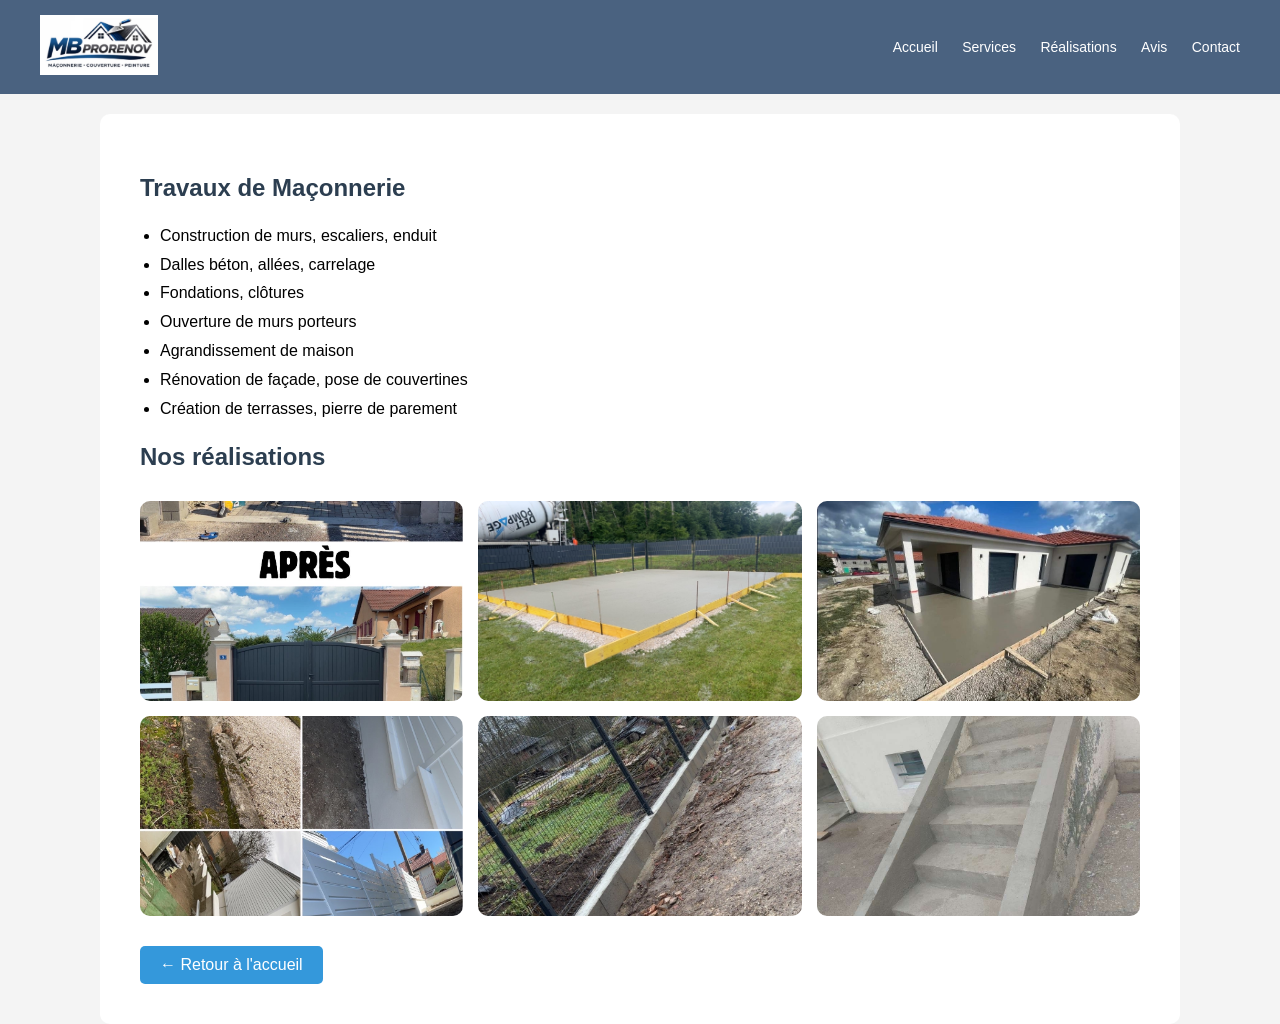
==== couverture.html @ 7f4ca2b5 "Update couverture.html" ====
<!DOCTYPE html>
<html lang="fr">

<head>
<meta charset="UTF-8">
<title>Maçonnerie - MBProRenov</title>
<meta name="viewport" content="width=device-width, initial-scale=1.0">

<style>
body {
margin: 0;
font-family: Arial, sans-serif;
background-color: #f4f4f4;
}

/* HEADER */
header {
background-color: #4a6280;
color: white;
display: flex;
justify-content: space-between;
align-items: center;
padding: 15px 40px;
}

/* LOGO */
.brand img {
height: 60px;
}

/* MENU */
nav a {
color: white;
text-decoration: none;
margin-left: 20px;
font-size: 14px;
}

nav a:hover {
text-decoration: underline;
}

/* CONTENU */
.container {
padding: 40px;
max-width: 1000px;
margin: auto;
background: white;
margin-top: 20px;
border-radius: 10px;
}

h2 {
color: #2c3e50;
}

.services ul {
line-height: 1.8;
padding-left: 20px;
}

/* GALERIE */
.gallery {
display: grid;
grid-template-columns: repeat(auto-fit, minmax(250px, 1fr));
gap: 15px;
margin-top: 30px;
}

.gallery img {
width: 100%;
height: 200px;
object-fit: cover;
border-radius: 10px;
}

/* BOUTON */
.btn-retour {
display: inline-block;
margin-top: 30px;
padding: 10px 20px;
background-color: #3498db;
color: white;
text-decoration: none;
border-radius: 5px;
}

.btn-retour:hover {
background-color: #2980b9;
}
</style>

</head>

<body>

<!-- HEADER -->
<header>

<div class="brand">
<img src="image/logo.JPG" alt="MB Pro Renov">
</div>

<nav>
<a href="index.html">Accueil</a>
<a href="index.html#services">Services</a>
<a href="index.html#realisations">Réalisations</a>
<a href="index.html#avis">Avis</a>
<a href="index.html#contact">Contact</a>
</nav>

</header>

<!-- CONTENU -->
<div class="container">

<h2>Travaux de Maçonnerie</h2>

<div class="services">
<ul>
<li>Construction de murs, escaliers, enduit</li>
<li>Dalles béton, allées, carrelage</li>
<li>Fondations, clôtures</li>
<li>Ouverture de murs porteurs</li>
<li>Agrandissement de maison</li>
<li>Rénovation de façade, pose de couvertines</li>
<li>Création de terrasses, pierre de parement</li>
</ul>
</div>

<h2>Nos réalisations</h2>

<div class="gallery">
<img src="image/maconnerie8.JPG" alt="">
<img src="image/maconnerie4.JPG" alt="">
<img src="image/maconnerie5.JPG" alt="">
<img src="image/maconnerie9.JPG" alt="">
<img src="image/maconnerie11.JPG" alt="">
<img src="image/maconnerie12.JPG" alt="">
</div>

<a href="index.html" class="btn-retour">← Retour à l'accueil</a>

</div>

</body>
</html>
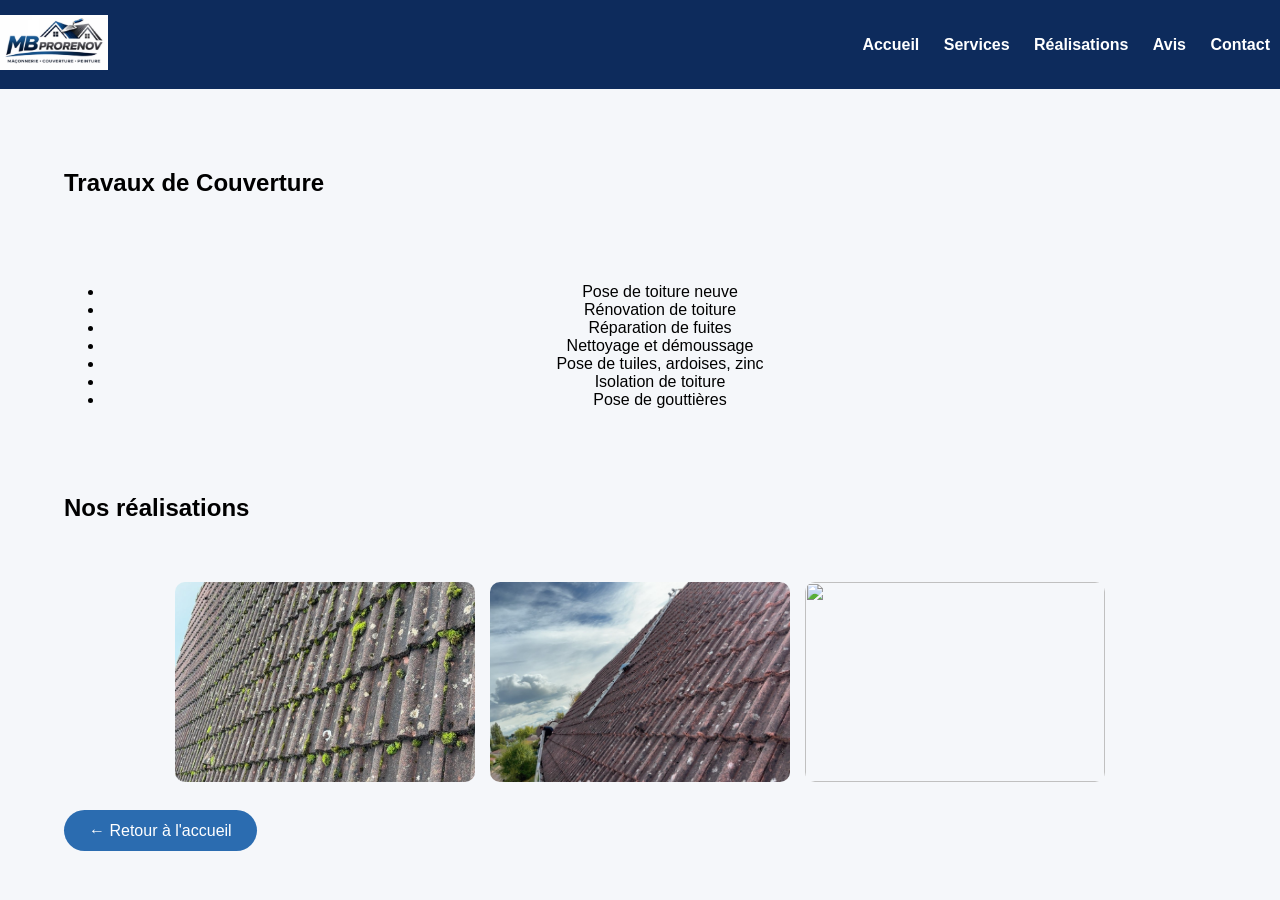
==== commit a3418792: "Update couverture.html" ====
--- a/couverture.html
+++ b/couverture.html
@@ -1,145 +1,63 @@
+
 <!DOCTYPE html>
 <html lang="fr">
 
 <head>
 <meta charset="UTF-8">
-<title>Maçonnerie - MBProRenov</title>
+<title>Couverture - MB Pro Renov</title>
 <meta name="viewport" content="width=device-width, initial-scale=1.0">
-
-<style>
-body {
-margin: 0;
-font-family: Arial, sans-serif;
-background-color: #f4f4f4;
-}
-
-/* HEADER */
-header {
-background-color: #4a6280;
-color: white;
-display: flex;
-justify-content: space-between;
-align-items: center;
-padding: 15px 40px;
-}
-
-/* LOGO */
-.brand img {
-height: 60px;
-}
-
-/* MENU */
-nav a {
-color: white;
-text-decoration: none;
-margin-left: 20px;
-font-size: 14px;
-}
-
-nav a:hover {
-text-decoration: underline;
-}
-
-/* CONTENU */
-.container {
-padding: 40px;
-max-width: 1000px;
-margin: auto;
-background: white;
-margin-top: 20px;
-border-radius: 10px;
-}
-
-h2 {
-color: #2c3e50;
-}
-
-.services ul {
-line-height: 1.8;
-padding-left: 20px;
-}
-
-/* GALERIE */
-.gallery {
-display: grid;
-grid-template-columns: repeat(auto-fit, minmax(250px, 1fr));
-gap: 15px;
-margin-top: 30px;
-}
-
-.gallery img {
-width: 100%;
-height: 200px;
-object-fit: cover;
-border-radius: 10px;
-}
-
-/* BOUTON */
-.btn-retour {
-display: inline-block;
-margin-top: 30px;
-padding: 10px 20px;
-background-color: #3498db;
-color: white;
-text-decoration: none;
-border-radius: 5px;
-}
-
-.btn-retour:hover {
-background-color: #2980b9;
-}
-</style>
-
+<link rel="stylesheet" href="style.css">
 </head>
 
 <body>
 
 <!-- HEADER -->
 <header>
+ <div class="nav">
 
-<div class="brand">
-<img src="image/logo.JPG" alt="MB Pro Renov">
-</div>
+ <div class="brand">
+ <a href="index.html">
+ <img src="image/logo.JPG" alt="MB Pro Renov">
+ </a>
+ </div>
 
-<nav>
-<a href="index.html">Accueil</a>
-<a href="index.html#services">Services</a>
-<a href="index.html#realisations">Réalisations</a>
-<a href="index.html#avis">Avis</a>
-<a href="index.html#contact">Contact</a>
-</nav>
+ <nav>
+ <a href="index.html">Accueil</a>
+ <a href="index.html#services">Services</a>
+ <a href="index.html#realisations">Réalisations</a>
+ <a href="index.html#avis">Avis</a>
+ <a href="index.html#contact">Contact</a>
+ </nav>
 
+ </div>
 </header>
 
 <!-- CONTENU -->
 <div class="container">
 
-<h2>Travaux de Maçonnerie</h2>
+<h2>Travaux de Couverture</h2>
 
 <div class="services">
 <ul>
-<li>Construction de murs, escaliers, enduit</li>
-<li>Dalles béton, allées, carrelage</li>
-<li>Fondations, clôtures</li>
-<li>Ouverture de murs porteurs</li>
-<li>Agrandissement de maison</li>
-<li>Rénovation de façade, pose de couvertines</li>
-<li>Création de terrasses, pierre de parement</li>
+<li>Pose de toiture neuve</li>
+<li>Rénovation de toiture</li>
+<li>Réparation de fuites</li>
+<li>Nettoyage et démoussage</li>
+<li>Pose de tuiles, ardoises, zinc</li>
+<li>Isolation de toiture</li>
+<li>Pose de gouttières</li>
 </ul>
 </div>
 
 <h2>Nos réalisations</h2>
 
 <div class="gallery">
-<img src="image/maconnerie8.JPG" alt="">
-<img src="image/maconnerie4.JPG" alt="">
-<img src="image/maconnerie5.JPG" alt="">
-<img src="image/maconnerie9.JPG" alt="">
-<img src="image/maconnerie11.JPG" alt="">
-<img src="image/maconnerie12.JPG" alt="">
+<img src="image/toiture1.JPG">
+<img src="image/toiture2.JPG">
+<img src="image/toiture3.JPG">
 </div>
 
-<a href="index.html" class="btn-retour">← Retour à l'accueil</a>
+<a href="index.html" class="btn">← Retour à l'accueil</a>
 
 </div>
 
--- a/style.css
+++ b/style.css
@@ -0,0 +1,196 @@
+body {
+font-family: Arial, sans-serif;
+margin: 0;
+background: #f5f7fa;
+
+/* FIX FOOTER */
+min-height: 100vh;
+display: flex;
+flex-direction: column;
+}
+
+/* CONTAINER */
+.container {
+width: 90%;
+margin: auto;
+}
+
+/* HEADER */
+header {
+background: #0d2b5c;
+color: white;
+padding: 15px 0;
+}
+
+.nav {
+display: flex;
+justify-content: space-between;
+align-items: center;
+}
+
+nav a {
+color: white;
+margin: 0 10px;
+text-decoration: none;
+font-weight: bold;
+}
+
+/* HERO (BANNIÈRE) */
+.hero {
+background: url('image/toiture2.JPG') center/cover no-repeat;
+color: white;
+
+/* Amélioration responsive */
+min-height: 500px;
+
+display: flex;
+align-items: center;
+justify-content: center;
+text-align: center;
+}
+
+.hero h1 {
+font-size: 40px;
+margin-bottom: 20px;
+}
+
+/* BOUTON */
+.btn {
+background: #2b6cb0;
+color: white;
+padding: 12px 25px;
+border-radius: 25px;
+text-decoration: none;
+}
+
+/* SERVICES */
+.services {
+text-align: center;
+padding: 50px 0;
+}
+
+.cards {
+display: flex;
+gap: 20px;
+justify-content: center;
+flex-wrap: wrap;
+}
+
+.card {
+background: white;
+padding: 20px;
+border-radius: 10px;
+width: 250px;
+box-shadow: 0 2px 10px rgba(0,0,0,0.1);
+}
+
+.card img {
+width: 100%;
+height: 200px;
+object-fit: cover;
+border-radius: 10px;
+}
+
+/* PORTFOLIO */
+.gallery {
+display: flex;
+gap: 15px;
+flex-wrap: wrap;
+justify-content: center;
+padding: 40px 0;
+}
+
+.gallery img {
+width: 300px;
+height: 200px;
+object-fit: cover;
+border-radius: 10px;
+}
+
+/* AVIS */
+.reviews {
+background: #1e3a8a;
+color: white;
+text-align: center;
+padding: 40px 0;
+}
+
+/* FOOTER */
+footer {
+text-align: center;
+padding: 15px;
+background: #0d2b5c;
+color: white;
+
+/* FIX POSITION */
+margin-top: auto;
+}
+/* LOGO */
+.brand img {
+height: 55px;
+}
+.contact {
+text-align: center;
+padding: 60px 20px;
+}
+
+.buttons {
+display: flex;
+justify-content: center;
+gap: 15px;
+flex-wrap: wrap;
+}
+.buttons a {
+display: inline-block;
+padding: 10px 20px;
+background: #2f6fb2;
+color: white;
+text-decoration: none;
+border-radius: 25px;
+white-space: nowrap;
+}
+
+/* Empêche les boutons de dépasser sur petit écran */
+@media (max-width: 600px) {
+.buttons {
+flex-direction: column;
+align-items: center;
+}
+
+.buttons a {
+width: 80%;
+text-align: center;
+}
+}
+.avis {
+text-align: center;
+padding: 60px 20px;
+background: #0d2b5c;
+color: white;
+}
+
+.avis-images {
+display: flex;
+justify-content: center;
+gap: 20px;
+flex-wrap: wrap;
+margin-top: 30px;
+}
+
+.avis-images img {
+width: 300px;
+max-width: 100%;
+border-radius: 10px;
+box-shadow: 0 5px 15px rgba(0,0,0,0.3);
+}
+.galerie img {
+width: 100%;
+height: 200px; /* même hauteur pour toutes */
+object-fit: cover; /* recadre sans déformer */
+border-radius: 10px;
+}
+@media (max-width: 600px) {
+.galerie {
+grid-template-columns: 1fr;
+}
+}
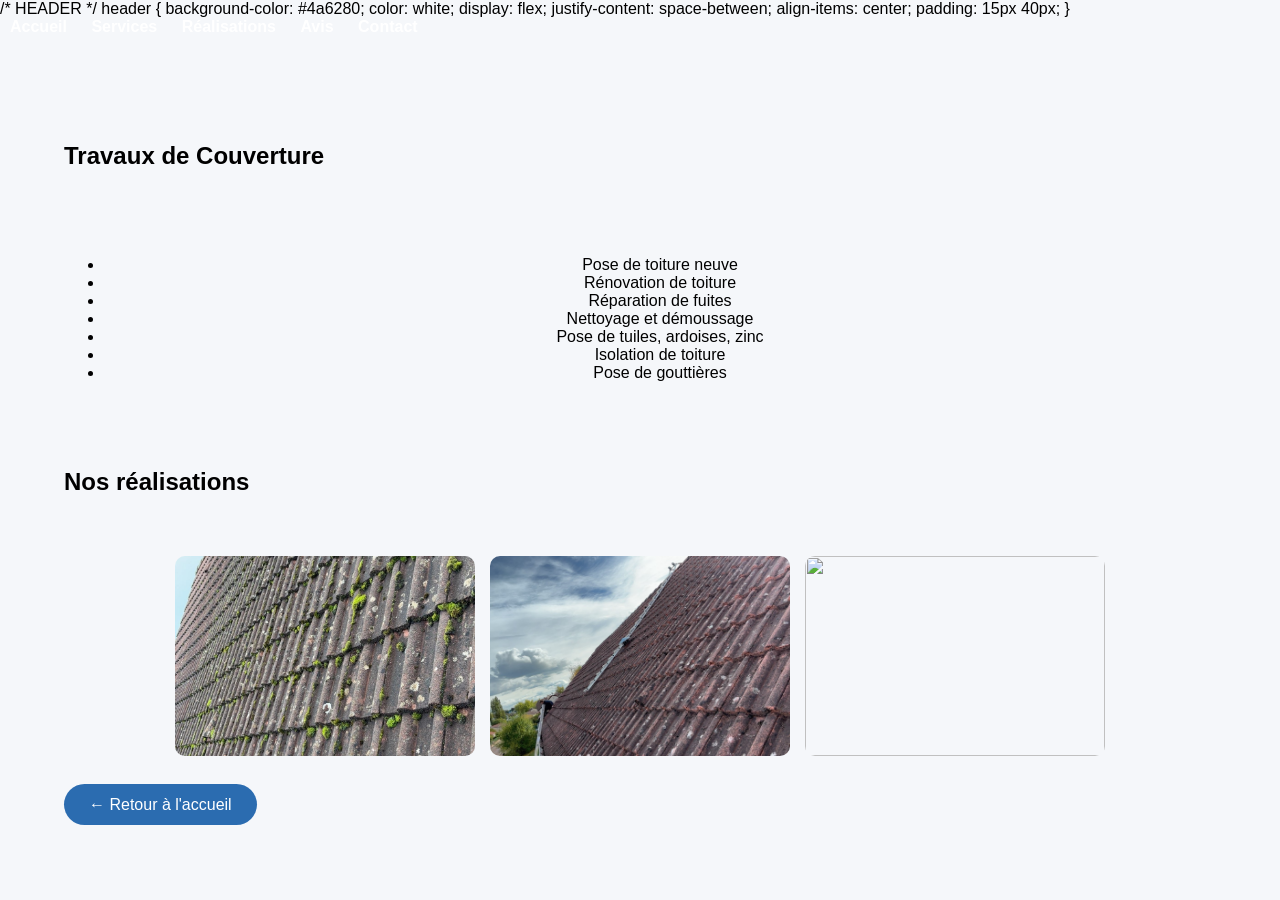
==== commit 555c7bb2: "Update couverture.html" ====
--- a/couverture.html
+++ b/couverture.html
@@ -11,15 +11,15 @@
 
 <body>
 
-<!-- HEADER -->
-<header>
- <div class="nav">
-
- <div class="brand">
- <a href="index.html">
- <img src="image/logo.JPG" alt="MB Pro Renov">
- </a>
- </div>
+/* HEADER */
+header {
+background-color: #4a6280;
+color: white;
+display: flex;
+justify-content: space-between;
+align-items: center;
+padding: 15px 40px;
+}
 
  <nav>
  <a href="index.html">Accueil</a>
--- a/style.css
+++ b/style.css
@@ -178,7 +178,7 @@
 }
 
 .avis-images img {
-width: 300px;
+width: 340px;
 max-width: 100%;
 border-radius: 10px;
 box-shadow: 0 5px 15px rgba(0,0,0,0.3);
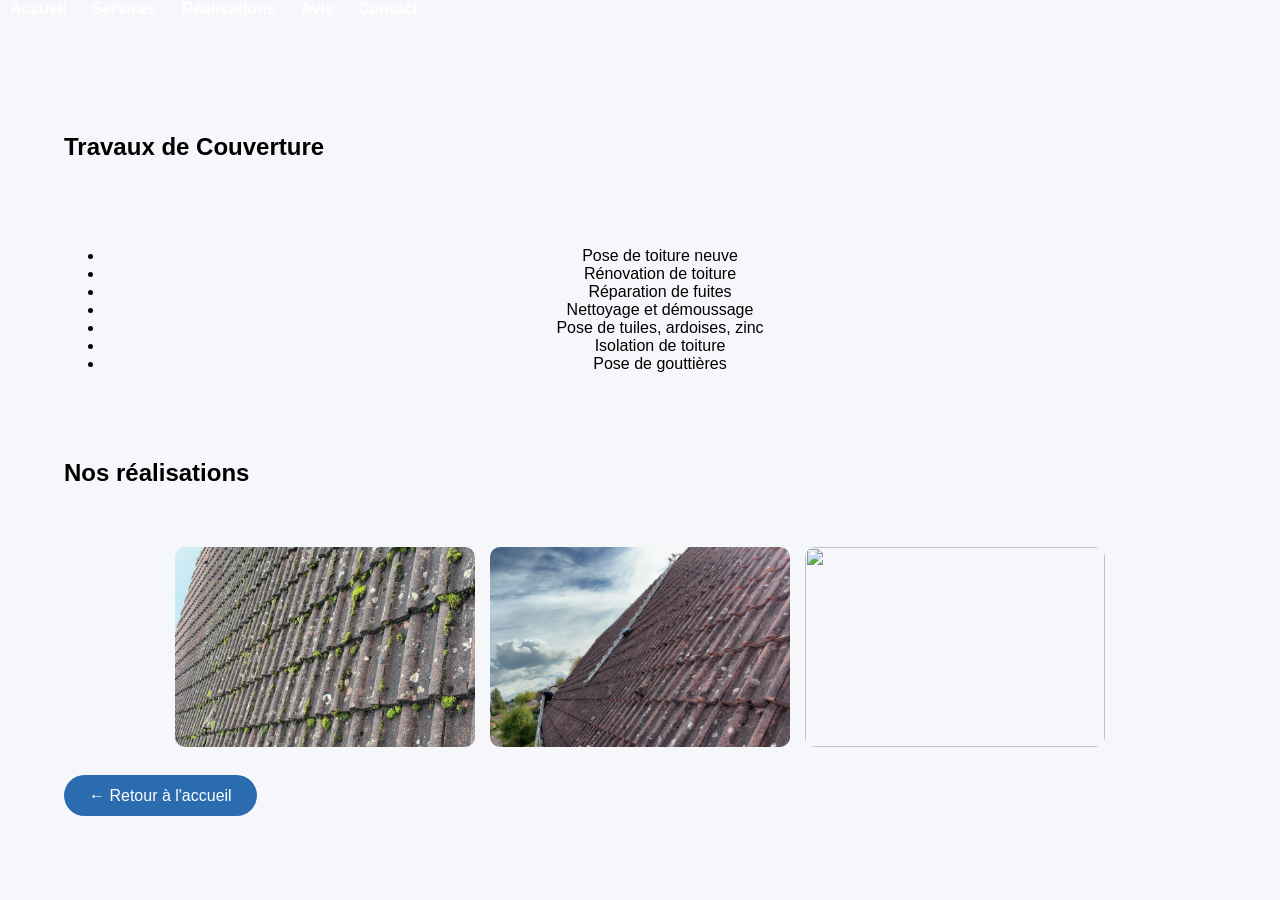
==== commit 0cf469bd: "Update couverture.html" ====
--- a/couverture.html
+++ b/couverture.html
@@ -10,16 +10,6 @@
 </head>
 
 <body>
-
-/* HEADER */
-header {
-background-color: #4a6280;
-color: white;
-display: flex;
-justify-content: space-between;
-align-items: center;
-padding: 15px 40px;
-}
 
  <nav>
  <a href="index.html">Accueil</a>
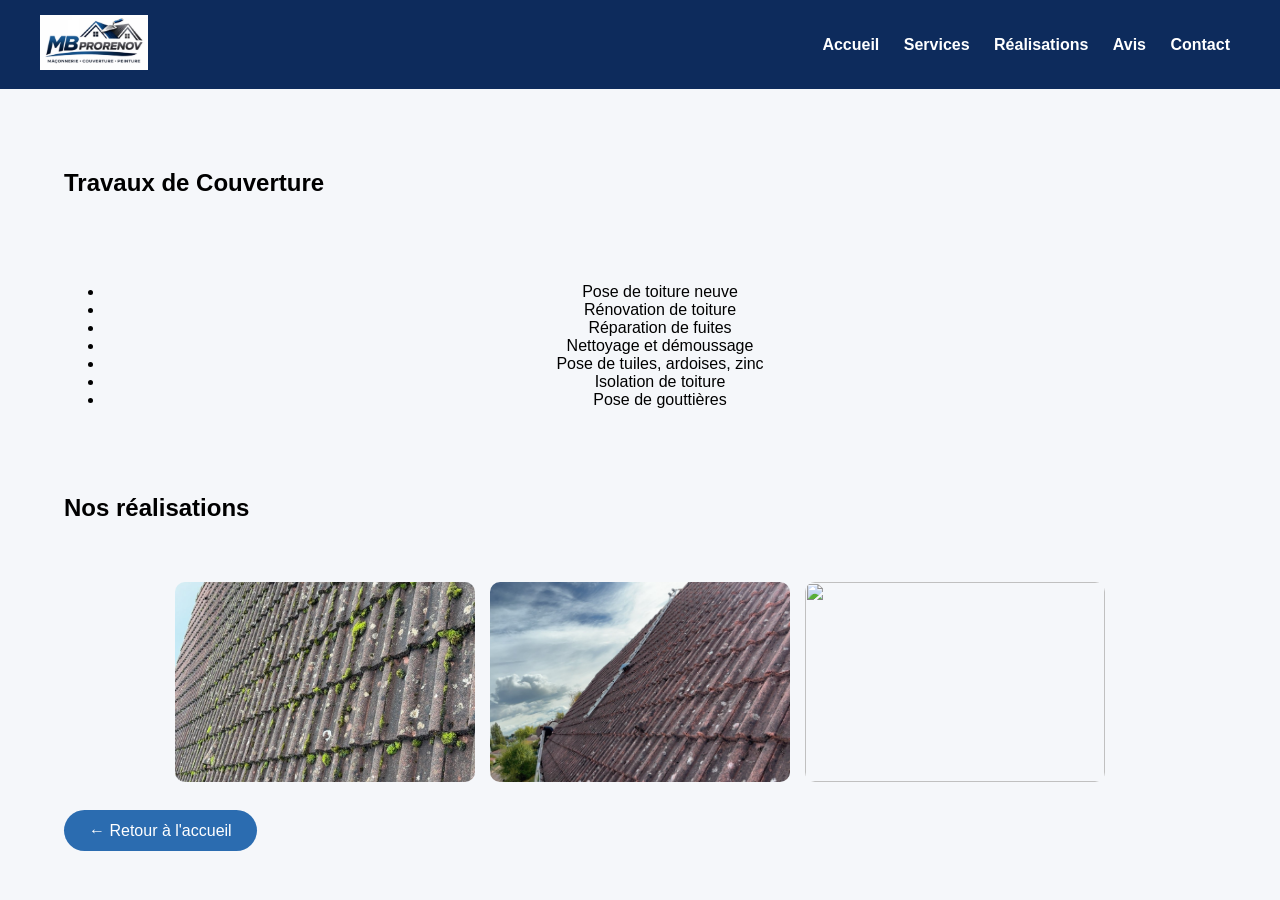
==== commit e7b74a70: "Update couverture.html" ====
--- a/couverture.html
+++ b/couverture.html
@@ -1,4 +1,3 @@
-
 <!DOCTYPE html>
 <html lang="fr">
 
@@ -11,15 +10,25 @@
 
 <body>
 
- <nav>
- <a href="index.html">Accueil</a>
- <a href="index.html#services">Services</a>
- <a href="index.html#realisations">Réalisations</a>
- <a href="index.html#avis">Avis</a>
- <a href="index.html#contact">Contact</a>
- </nav>
+<!-- HEADER -->
+<header>
+<div class="nav">
 
- </div>
+<div class="brand">
+<a href="index.html">
+<img src="image/logo.JPG" alt="MB Pro Renov">
+</a>
+</div>
+
+<nav>
+<a href="index.html">Accueil</a>
+<a href="index.html#services">Services</a>
+<a href="index.html#realisations">Réalisations</a>
+<a href="index.html#avis">Avis</a>
+<a href="index.html#contact">Contact</a>
+</nav>
+
+</div>
 </header>
 
 <!-- CONTENU -->
--- a/style.css
+++ b/style.css
@@ -15,11 +15,11 @@
 margin: auto;
 }
 
-/* HEADER */
+/* HEADER (CORRIGÉ ET UNIFIÉ) */
 header {
-background: #0d2b5c;
-color: white;
-padding: 15px 0;
+background-color: #0d2b5c !important;
+color: white;
+padding: 15px 40px;
 }
 
 .nav {
@@ -29,10 +29,14 @@
 }
 
 nav a {
-color: white;
+color: white !important;
 margin: 0 10px;
 text-decoration: none;
 font-weight: bold;
+}
+
+nav a:hover {
+text-decoration: underline;
 }
 
 /* HERO (BANNIÈRE) */
@@ -125,10 +129,12 @@
 /* FIX POSITION */
 margin-top: auto;
 }
+
 /* LOGO */
 .brand img {
 height: 55px;
 }
+
 .contact {
 text-align: center;
 padding: 60px 20px;
@@ -140,6 +146,7 @@
 gap: 15px;
 flex-wrap: wrap;
 }
+
 .buttons a {
 display: inline-block;
 padding: 10px 20px;
@@ -150,7 +157,7 @@
 white-space: nowrap;
 }
 
-/* Empêche les boutons de dépasser sur petit écran */
+/* MOBILE */
 @media (max-width: 600px) {
 .buttons {
 flex-direction: column;
@@ -162,6 +169,7 @@
 text-align: center;
 }
 }
+
 .avis {
 text-align: center;
 padding: 60px 20px;
@@ -183,12 +191,14 @@
 border-radius: 10px;
 box-shadow: 0 5px 15px rgba(0,0,0,0.3);
 }
+
 .galerie img {
 width: 100%;
-height: 200px; /* même hauteur pour toutes */
-object-fit: cover; /* recadre sans déformer */
-border-radius: 10px;
-}
+height: 200px;
+object-fit: cover;
+border-radius: 10px;
+}
+
 @media (max-width: 600px) {
 .galerie {
 grid-template-columns: 1fr;
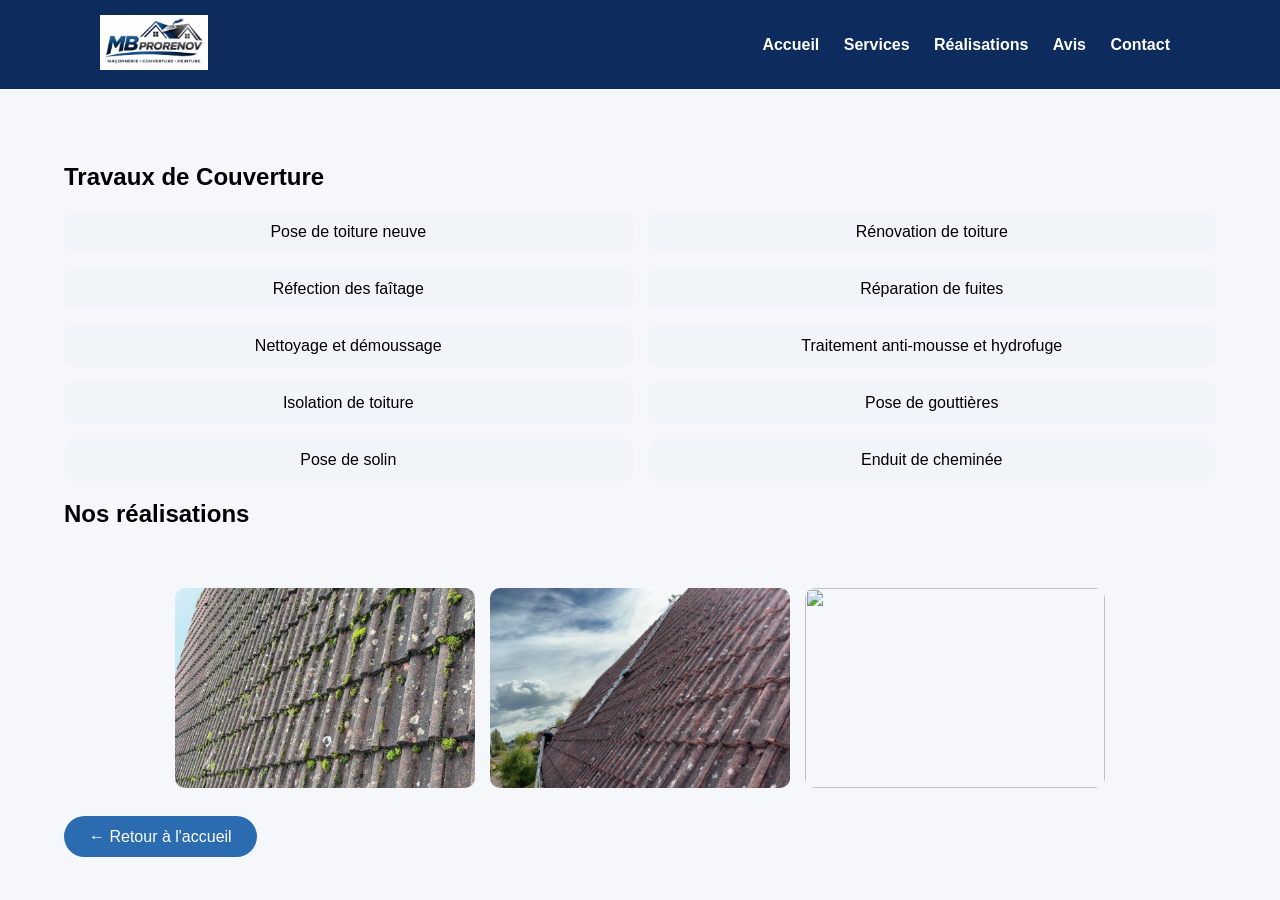
==== commit 0e004b74: "Update couverture.html" ====
--- a/couverture.html
+++ b/couverture.html
@@ -12,7 +12,7 @@
 
 <!-- HEADER -->
 <header>
-<div class="nav">
+<div class="container nav">
 
 <div class="brand">
 <a href="index.html">
@@ -36,16 +36,20 @@
 
 <h2>Travaux de Couverture</h2>
 
-<div class="services">
-<ul>
-<li>Pose de toiture neuve</li>
-<li>Rénovation de toiture</li>
-<li>Réparation de fuites</li>
-<li>Nettoyage et démoussage</li>
-<li>Pose de tuiles, ardoises, zinc</li>
-<li>Isolation de toiture</li>
-<li>Pose de gouttières</li>
-</ul>
+<!-- SERVICES EN COLONNES -->
+<div class="services-grid">
+
+<div> Pose de toiture neuve</div>
+<div> Rénovation de toiture</div>
+<div> Réfection des faîtage</div>
+<div> Réparation de fuites</div>
+<div> Nettoyage et démoussage</div>
+<div> Traitement anti-mousse et hydrofuge</div>
+<div> Isolation de toiture</div>
+<div> Pose de gouttières</div>
+<div> Pose de solin</div>
+<div> Enduit de cheminée</div>
+
 </div>
 
 <h2>Nos réalisations</h2>
--- a/style.css
+++ b/style.css
@@ -1,9 +1,9 @@
+/* GLOBAL */
 body {
 font-family: Arial, sans-serif;
 margin: 0;
 background: #f5f7fa;
 
-/* FIX FOOTER */
 min-height: 100vh;
 display: flex;
 flex-direction: column;
@@ -15,9 +15,9 @@
 margin: auto;
 }
 
-/* HEADER (CORRIGÉ ET UNIFIÉ) */
+/* HEADER */
 header {
-background-color: #0d2b5c !important;
+background-color: #0d2b5c;
 color: white;
 padding: 15px 40px;
 }
@@ -29,7 +29,7 @@
 }
 
 nav a {
-color: white !important;
+color: white;
 margin: 0 10px;
 text-decoration: none;
 font-weight: bold;
@@ -39,12 +39,15 @@
 text-decoration: underline;
 }
 
-/* HERO (BANNIÈRE) */
+/* LOGO */
+.brand img {
+height: 55px;
+}
+
+/* HERO */
 .hero {
 background: url('image/toiture2.JPG') center/cover no-repeat;
 color: white;
-
-/* Amélioration responsive */
 min-height: 500px;
 
 display: flex;
@@ -67,7 +70,7 @@
 text-decoration: none;
 }
 
-/* SERVICES */
+/* SERVICES (ACCUEIL) */
 .services {
 text-align: center;
 padding: 50px 0;
@@ -95,7 +98,22 @@
 border-radius: 10px;
 }
 
-/* PORTFOLIO */
+/* SERVICES EN COLONNES (PEINTURE) */
+.services-grid {
+display: grid;
+grid-template-columns: repeat(2, 1fr);
+gap: 15px;
+margin-top: 20px;
+}
+
+.services-grid div {
+background: #f1f5f9;
+padding: 12px;
+border-radius: 10px;
+text-align: center;
+}
+
+/* GALERIE */
 .gallery {
 display: flex;
 gap: 15px;
@@ -112,11 +130,47 @@
 }
 
 /* AVIS */
-.reviews {
-background: #1e3a8a;
-color: white;
-text-align: center;
-padding: 40px 0;
+.avis {
+text-align: center;
+padding: 60px 20px;
+background: #0d2b5c;
+color: white;
+}
+
+.avis-images {
+display: flex;
+justify-content: center;
+gap: 20px;
+flex-wrap: wrap;
+margin-top: 30px;
+}
+
+.avis-images img {
+width: 340px;
+max-width: 100%;
+border-radius: 10px;
+box-shadow: 0 5px 15px rgba(0,0,0,0.3);
+}
+
+/* CONTACT */
+.contact {
+text-align: center;
+padding: 60px 20px;
+}
+
+.buttons {
+display: flex;
+justify-content: center;
+gap: 15px;
+flex-wrap: wrap;
+}
+
+.buttons a {
+padding: 10px 20px;
+background: #2f6fb2;
+color: white;
+text-decoration: none;
+border-radius: 25px;
 }
 
 /* FOOTER */
@@ -125,40 +179,17 @@
 padding: 15px;
 background: #0d2b5c;
 color: white;
-
-/* FIX POSITION */
 margin-top: auto;
 }
 
-/* LOGO */
-.brand img {
-height: 55px;
-}
-
-.contact {
-text-align: center;
-padding: 60px 20px;
-}
-
-.buttons {
-display: flex;
-justify-content: center;
-gap: 15px;
-flex-wrap: wrap;
-}
-
-.buttons a {
-display: inline-block;
-padding: 10px 20px;
-background: #2f6fb2;
-color: white;
-text-decoration: none;
-border-radius: 25px;
-white-space: nowrap;
-}
-
-/* MOBILE */
+/* RESPONSIVE */
 @media (max-width: 600px) {
+
+.nav {
+flex-direction: column;
+gap: 10px;
+}
+
 .buttons {
 flex-direction: column;
 align-items: center;
@@ -168,39 +199,8 @@
 width: 80%;
 text-align: center;
 }
-}
-
-.avis {
-text-align: center;
-padding: 60px 20px;
-background: #0d2b5c;
-color: white;
-}
-
-.avis-images {
-display: flex;
-justify-content: center;
-gap: 20px;
-flex-wrap: wrap;
-margin-top: 30px;
-}
-
-.avis-images img {
-width: 340px;
-max-width: 100%;
-border-radius: 10px;
-box-shadow: 0 5px 15px rgba(0,0,0,0.3);
-}
-
-.galerie img {
-width: 100%;
-height: 200px;
-object-fit: cover;
-border-radius: 10px;
-}
-
-@media (max-width: 600px) {
-.galerie {
+
+.services-grid {
 grid-template-columns: 1fr;
 }
 }
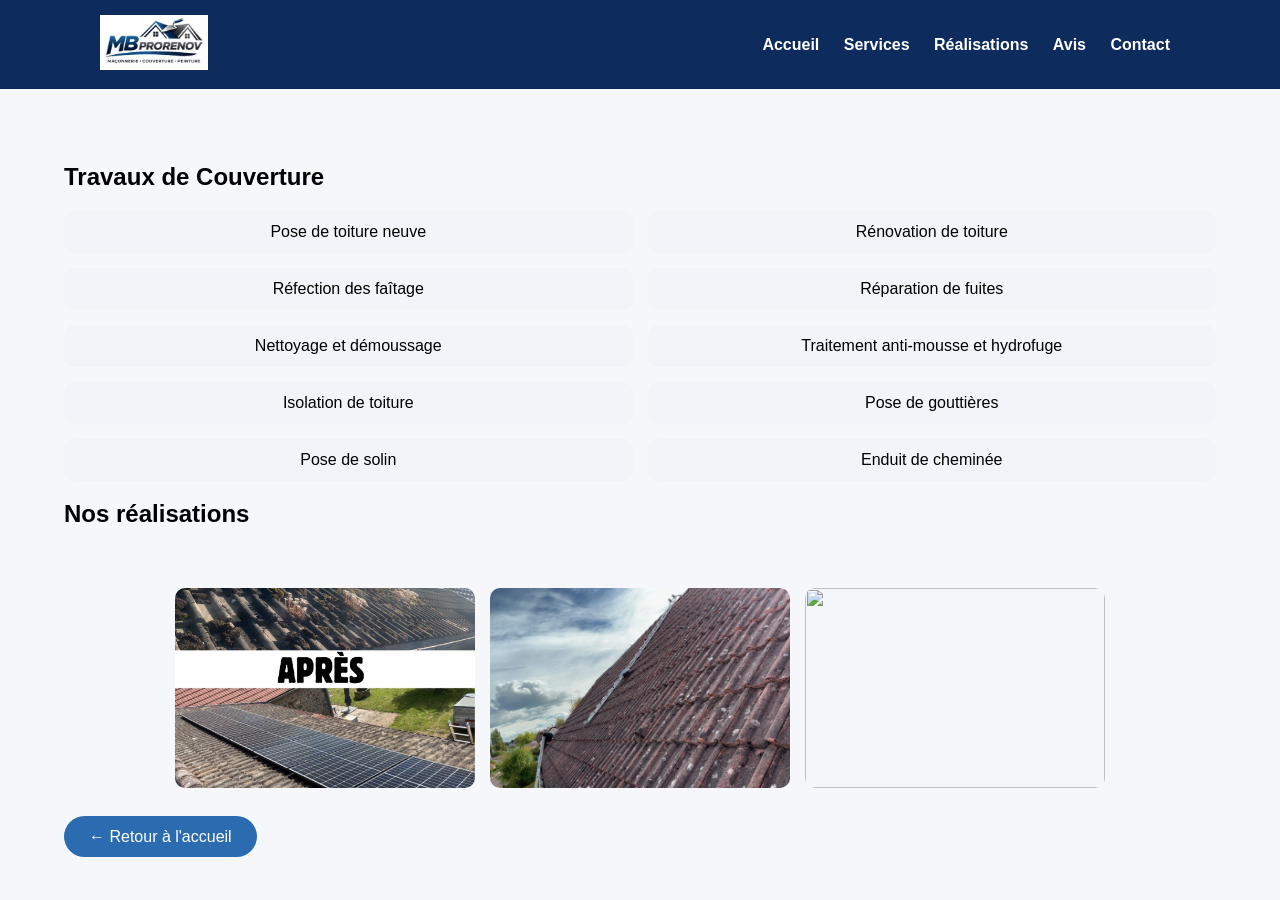
==== commit 4d5f1de1: "Update couverture.html" ====
--- a/couverture.html
+++ b/couverture.html
@@ -55,7 +55,7 @@
 <h2>Nos réalisations</h2>
 
 <div class="gallery">
-<img src="image/toiture1.JPG">
+<img src="image/avant-apres-toiture.JPG">
 <img src="image/toiture2.JPG">
 <img src="image/toiture3.JPG">
 </div>
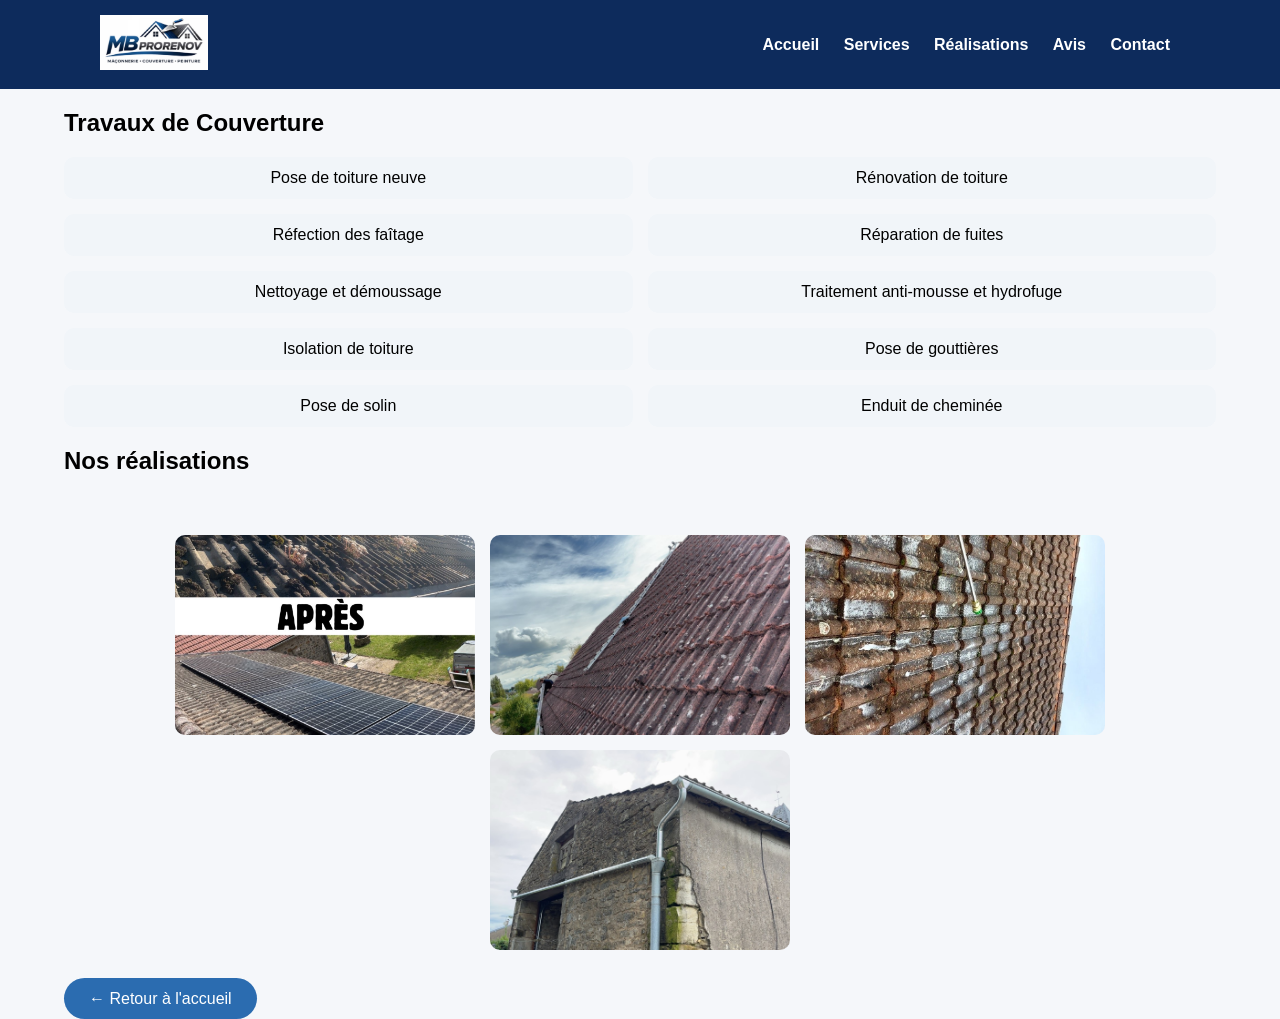
==== commit 3aace20a: "Update couverture.html" ====
--- a/couverture.html
+++ b/couverture.html
@@ -58,6 +58,7 @@
 <img src="image/avant-apres-toiture.JPG">
 <img src="image/toiture2.JPG">
 <img src="image/toiture3.JPG">
+<img src="image/toiture4.JPG">
 </div>
 
 <a href="index.html" class="btn">← Retour à l'accueil</a>
